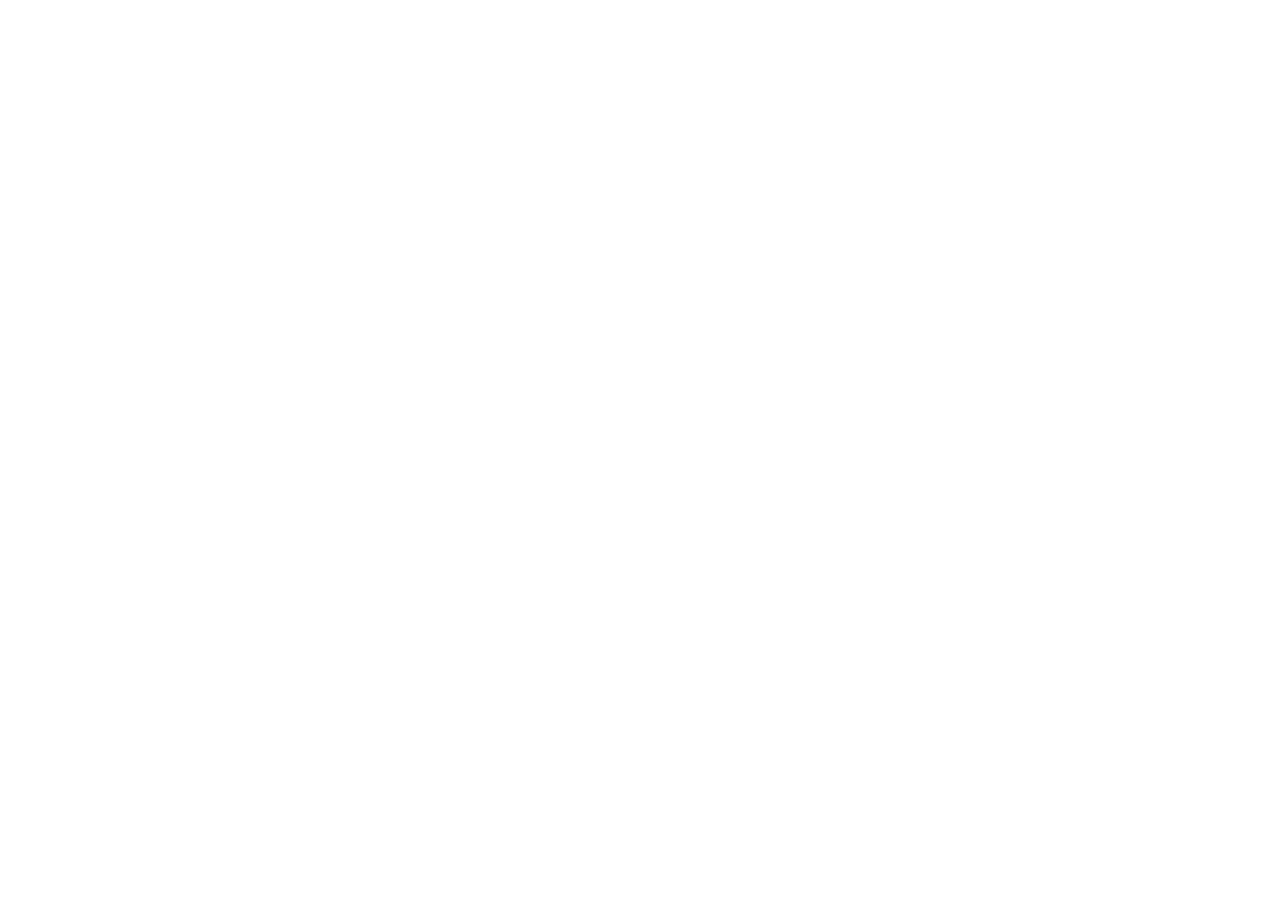
==== pages/blog.html @ 3d124717 "add header bg and pages boilerplate" ====
<!DOCTYPE html>
<html lang="en">
<head>
    <meta charset="UTF-8">
    <meta http-equiv="X-UA-Compatible" content="IE=edge">
    <meta name="viewport" content="width=device-width, initial-scale=1.0">
    <title>Document</title>
</head>
<body>
    
</body>
</html>
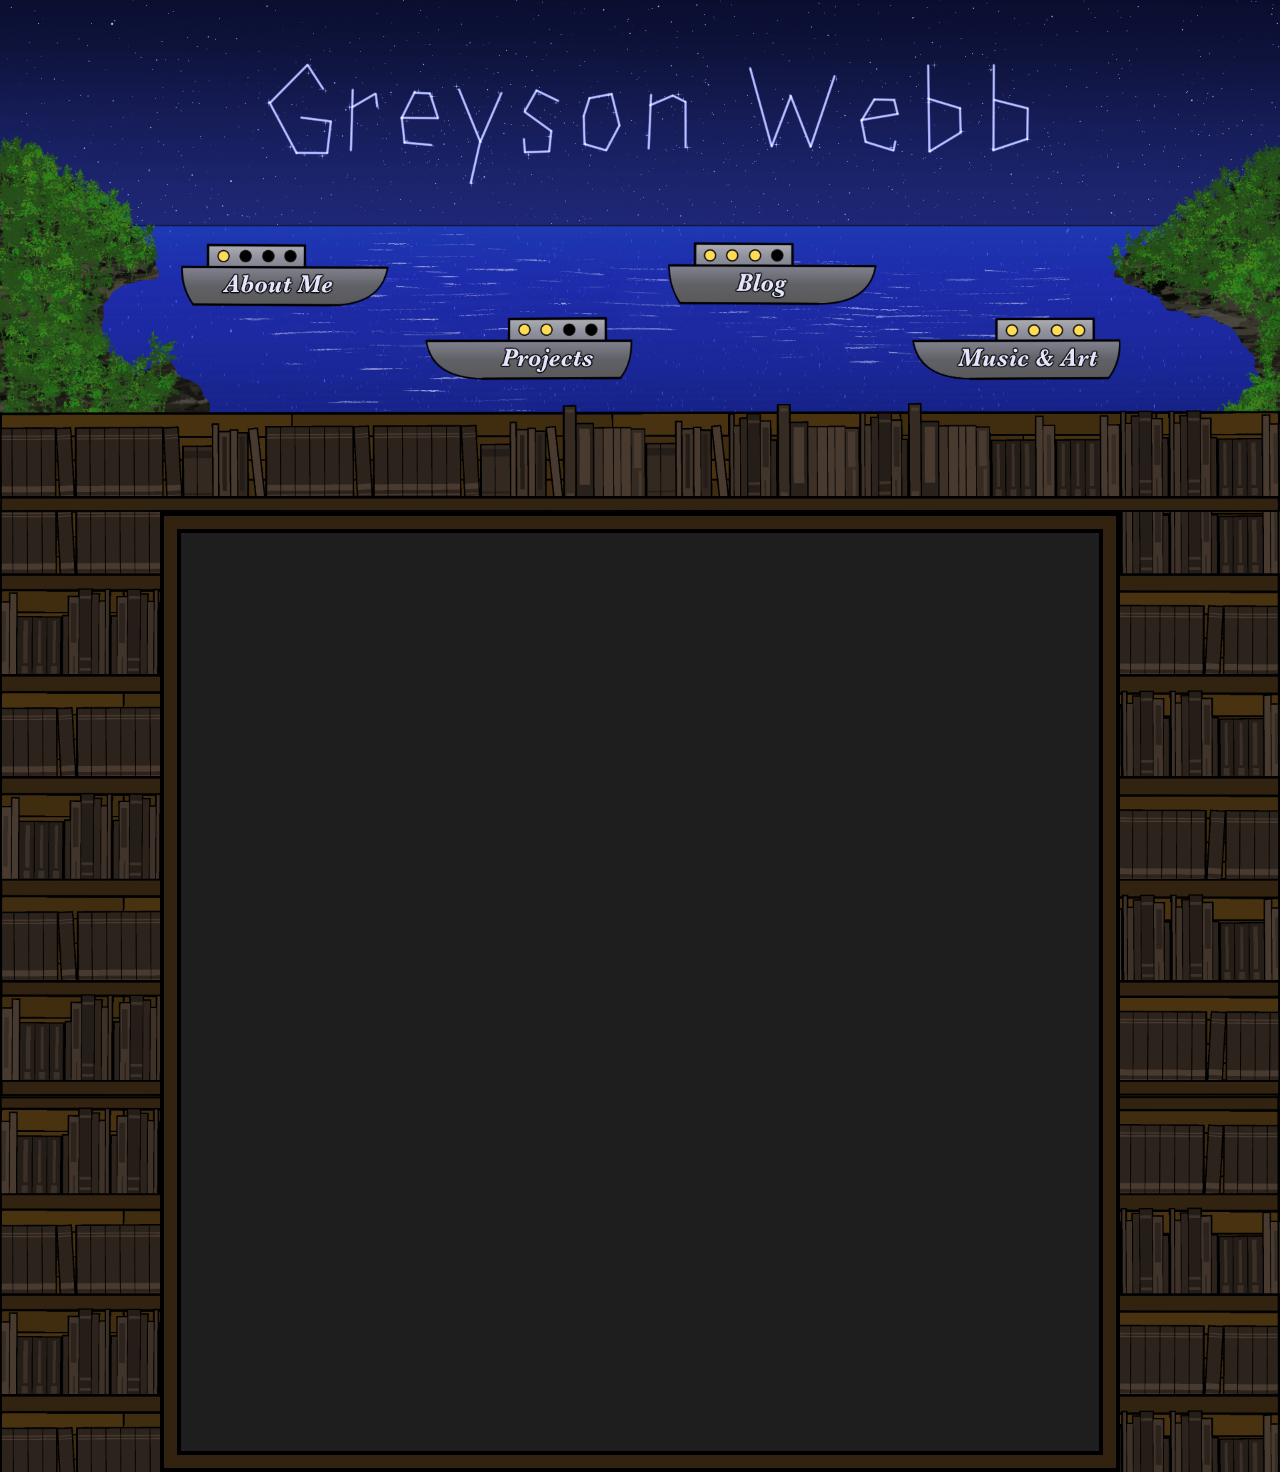
==== commit 44243123: "link pages and create content border" ====
--- a/pages/blog.html
+++ b/pages/blog.html
@@ -4,9 +4,30 @@
     <meta charset="UTF-8">
     <meta http-equiv="X-UA-Compatible" content="IE=edge">
     <meta name="viewport" content="width=device-width, initial-scale=1.0">
-    <title>Document</title>
+    <title>Greyson's Projects</title>
+    <link rel="stylesheet" href="../styles.css">
 </head>
 <body>
+    <header>
+      <ul class="navbar">
+        <li class="about-me-button"><a href="../index.html"><img src="../img/nav-buttons/about-me-boat-button.png" alt="About Me button that looks like a boat"></a></li>
+        <li class="projects-button"><a href="projects.html"><img src="../img/nav-buttons/projects-boat-button.png" alt="Projects button that looks like a boat"></a></li>
+        <li class="blog-button"><a href="blog.html"><img src="../img/nav-buttons/blog-boat-button.png" alt="Blog button that looks like a boat"></a></li>
+        <li class="music-and-art-button"><a href="music-and-art.html"><img src="../img/nav-buttons/Music-and-Art-boat-button.png" alt="Music and Art button that looks like a boat"></a></li>
+      </ul>
+      
+    </header>
+
+    <div class="content-border">
+      <div class="content">
+
+
+      </div>
     
+    </div>
+
+    <footer>
+
+    </footer>
 </body>
 </html>--- a/styles.css
+++ b/styles.css
@@ -0,0 +1,83 @@
+* {
+  box-sizing: border-box;
+  margin: 0;
+  padding: 0;
+}
+
+body {
+  display: flex;
+  flex-direction: column;
+  align-items: center;
+  background-image: url("img/GW-body-Background.jpg");
+  background-size: contain;
+  background-position: center;
+  background-color: rgb(13,20,35);
+  font-family: Helvetica;
+}
+  
+header {
+  display: flex;
+  justify-content: center;
+  align-items: center;
+  background-image: url("img/GW-Header-BG.jpg"); 
+  background-size: cover; 
+  background-position: bottom;
+  max-width: 1920px;
+  height: 100%;
+  width: 100%;
+  height: 40vw;
+  margin: 0 auto;
+}
+
+.navbar {
+  display: flex;
+  height: 12.6vw;
+  width: 73vw;
+  align-items: center;
+  list-style: none;
+  padding: 0px;
+  margin-top: 9vw;
+  column-gap: 1.5vw;
+
+}
+
+/*
+.about-me-button,
+.projects-button,
+.blog-button,
+.music-and-art-button {
+
+}
+*/
+
+.about-me-button,
+.blog-button {
+  align-self: flex-start;
+}
+
+.projects-button,
+.music-and-art-button {
+  align-self: flex-end;
+}
+
+
+.navbar li a img {
+  width: 17.55vw;
+}
+
+
+.content-border {
+  height: 75vw;
+  background-color: rgb(49,35,15);
+  width: 75vw;
+  border: 4px solid black;
+  padding: 1vw;
+}
+
+.content {
+  /*background-color: rgb(64,45,16);*/
+  background-color: rgb(30, 30, 30);
+  border: 4px solid black;
+  height: 100%;
+  width: 100%;
+}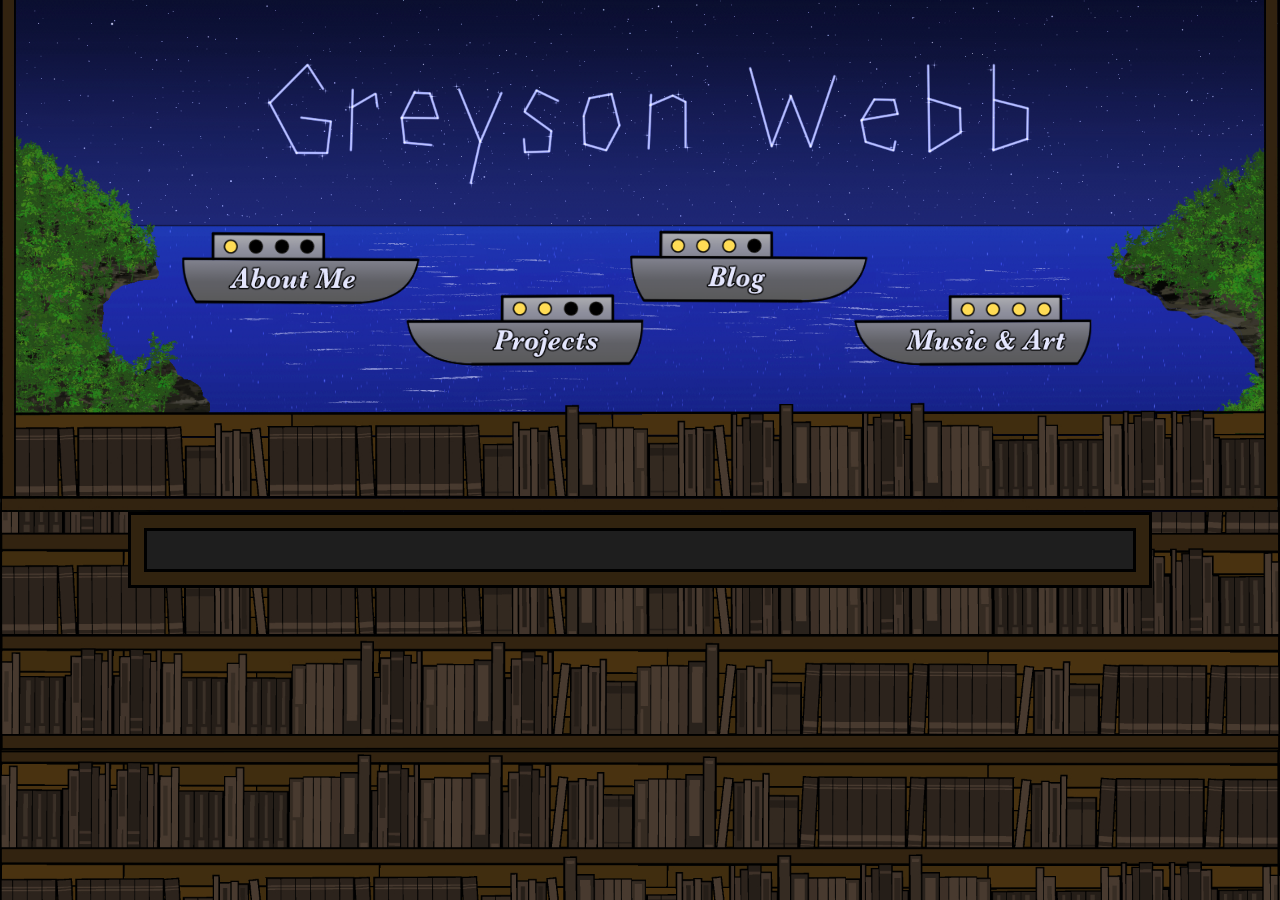
==== commit ae9d8242: "correct blog page title" ====
--- a/pages/blog.html
+++ b/pages/blog.html
@@ -4,7 +4,7 @@
     <meta charset="UTF-8">
     <meta http-equiv="X-UA-Compatible" content="IE=edge">
     <meta name="viewport" content="width=device-width, initial-scale=1.0">
-    <title>Greyson's Projects</title>
+    <title>Greyson's Blog</title>
     <link rel="stylesheet" href="../styles.css">
 </head>
 <body>
--- a/styles.css
+++ b/styles.css
@@ -3,6 +3,8 @@
   margin: 0;
   padding: 0;
 }
+
+/* All Pages */
 
 body {
   display: flex;
@@ -12,7 +14,7 @@
   background-size: contain;
   background-position: center;
   background-color: rgb(13,20,35);
-  font-family: Helvetica;
+  font-family: Garamond, serif;
 }
   
 header {
@@ -22,7 +24,6 @@
   background-image: url("img/GW-Header-BG.jpg"); 
   background-size: cover; 
   background-position: bottom;
-  max-width: 1920px;
   height: 100%;
   width: 100%;
   height: 40vw;
@@ -36,9 +37,7 @@
   align-items: center;
   list-style: none;
   padding: 0px;
-  margin-top: 9vw;
-  column-gap: 1.5vw;
-
+  margin-top: 7vw;
 }
 
 /*
@@ -46,9 +45,16 @@
 .projects-button,
 .blog-button,
 .music-and-art-button {
-
+  border: 4px solid red;
 }
 */
+
+.projects-button,
+.blog-button,
+.music-and-art-button {
+  margin-left: -2.5vw;
+}
+
 
 .about-me-button,
 .blog-button {
@@ -60,24 +66,251 @@
   align-self: flex-end;
 }
 
+@keyframes rocking {
+  0% {transform: rotate(0deg);}
+  25% {transform: rotate(-2deg);}
+  50% {transform: rotate(2deg);}
+  100% {transform: rotate(0deg);}
+}
+
+.navbar li a img:hover {
+  animation: rocking 1s;
+}
 
 .navbar li a img {
-  width: 17.55vw;
-}
+  width: 20vw;
+}
+
 
 
 .content-border {
-  height: 75vw;
   background-color: rgb(49,35,15);
-  width: 75vw;
-  border: 4px solid black;
+  width: 80vw;
+  border: 0.25vw solid black;
   padding: 1vw;
+  margin-bottom: 15vw;
 }
 
 .content {
-  /*background-color: rgb(64,45,16);*/
+  display: flex;
+  flex-direction: column;
+  row-gap: 1.5vw;
   background-color: rgb(30, 30, 30);
-  border: 4px solid black;
+  border: 0.25vw solid black;
   height: 100%;
   width: 100%;
+  padding: 1.5vw;
+}
+
+/* End of All Pages */
+
+/* About Me Page */
+
+.intro {
+  display: flex;
+  flex-direction: column;
+  justify-content: space-between;
+  background-color: rgba(69, 69, 69,0.7);
+  border: 1vw solid rgba(194,199,255,0.5);
+  border-radius: 1vw;
+  padding: 1vw 1.5vw;
+}
+
+.intro h2 {
+  font-size: 2.7vw;
+  color: rgb(224, 224, 224);
+  background-color: rgba(30, 30, 30, 0.7);
+  padding: 1vw 1.5vw;
+  margin-bottom: 2vw;
+  margin: -1vw -1.5vw 0vw -1.5vw;
+}
+
+.intro-content {
+  display: flex;
+  column-gap: 2vw;
+  margin-bottom: 2vw;
+  margin-top: 2vw;
+}
+
+.intro-content p {
+  color: rgb(224, 224, 224);
+  font-size: 1.5vw;
+  line-height: 2.5vw;
+}
+
+.intro-content img {
+  width: 20vw;
+  box-shadow: 0.5vw 0.5vw 0.7vw black;
+}
+
+.interests {
+  display: flex;
+  flex-direction: column;
+  background-color: rgba(69, 69, 69,0.7);
+  border: 1vw solid rgba(194,199,255,0.5);
+  border-radius: 1vw;
+  padding: 1vw 1.5vw;
+}
+
+.interests h2 {
+  font-size: 2.7vw;
+  color: rgb(224, 224, 224);
+  background-color: rgba(30, 30, 30, 0.7);
+  padding: 1vw 1.5vw;
+  margin-bottom: 2vw;
+  margin: -1vw -1.5vw 0vw -1.5vw;
+}
+
+.interests-content {
+  display: flex;
+  column-gap: 2vw;
+  margin-bottom: 2vw;
+  margin-top: 2vw;
+}
+
+.interests-content-text {
+  display: flex;
+  flex-direction: column;
+}
+
+.interests-content-text p {
+  color: rgb(224, 224, 224);
+  margin: 1vw 0vw;
+  font-size: 1.5vw;
+  line-height: 2.5vw;
+}
+
+.interests-content a {
+  color:rgb(224, 224, 224);
+}
+
+.interests-content-text ul {
+  color: rgb(224, 224, 224);
+  font-size: 1.5vw;
+  margin-left: 1vw;
+  line-height: 2.5vw;
+}
+
+.interests-content-text ul li {
+  font-size: 1.5vw;
+  margin-left: 2vw;
+}
+
+.interests-content-text ul li span {
+  color: rgb(224, 224, 224);
+  font-size: 1.5vw;
+}
+
+.interests-content-imgs {
+  display: flex;
+  flex-direction: column;
+  row-gap: 2vw;
+}
+
+.interests-content-imgs p {
+  color: rgb(224, 224, 224);
+  font-size: 1.5vw;
+  line-height: 2.5vw;
+}
+
+.interests-content-imgs img {
+  width: 20vw;
+  box-shadow: 0.5vw 0.5vw 0.7vw black;
+}
+
+/* End of About Me Page */
+
+/* Projects Page */
+
+/* Blog Page */
+
+/* Music and Art Page */
+
+.music {
+  display: flex;
+  flex-direction: column;
+  background-color: rgba(69, 69, 69,0.7);
+  border: 1vw solid rgba(194,199,255,0.5);
+  border-radius: 1vw;
+  padding: 1vw 1.5vw;
+}
+
+.music h2 {
+  font-size: 2.7vw;
+  color: rgb(224, 224, 224);
+  background-color: rgba(30, 30, 30, 0.7);
+  padding: 1vw 1.5vw;
+  margin-bottom: 2vw;
+  margin: -1vw -1.5vw 0vw -1.5vw;
+}
+
+.music-content {
+  display: flex;
+  flex-direction: column;
+  column-gap: 2vw;
+  margin-bottom: 2vw;
+  margin-top: 2vw;
+}
+
+.music-content p {
+  color: rgb(224, 224, 224);
+  margin: 1vw 0vw;
+  font-size: 2vw;
+  line-height: 2.5vw;
+}
+
+.art {
+  display: flex;
+  flex-direction: column;
+  background-color: rgba(69, 69, 69,0.7);
+  border: 1vw solid rgba(194,199,255,0.5);
+  border-radius: 1vw;
+  padding: 1vw 1.5vw;
+}
+
+.art h2 {
+  font-size: 2.7vw;
+  color: rgb(224, 224, 224);
+  background-color: rgba(30, 30, 30, 0.7);
+  padding: 1vw 1.5vw;
+  margin-bottom: 2vw;
+  margin: -1vw -1.5vw 0vw -1.5vw;
+}
+
+.art-content {
+  display: flex;
+  flex-direction: column;
+  column-gap: 2vw;
+  margin-bottom: 2vw;
+  margin-top: 2vw;
+}
+
+.photo-row p {
+  color: rgb(224, 224, 224);
+  margin: 0.8vw 0vw 2vw 0vw;
+  font-size: 1.5vw;
+  line-height: 2vw;
+}
+
+.photo-row {
+  display: flex;
+  justify-content: space-between;
+}
+
+.left-photo {
+  width: 30vw;
+}
+
+.right-photo {
+  width: 30vw;
+}
+
+.left-photo img {
+  width: 100%;
+  box-shadow: 0.5vw 0.5vw 0.7vw black;
+}
+
+.right-photo img {
+  width: 100%;
+  box-shadow: 0.5vw 0.5vw 0.7vw black;
 }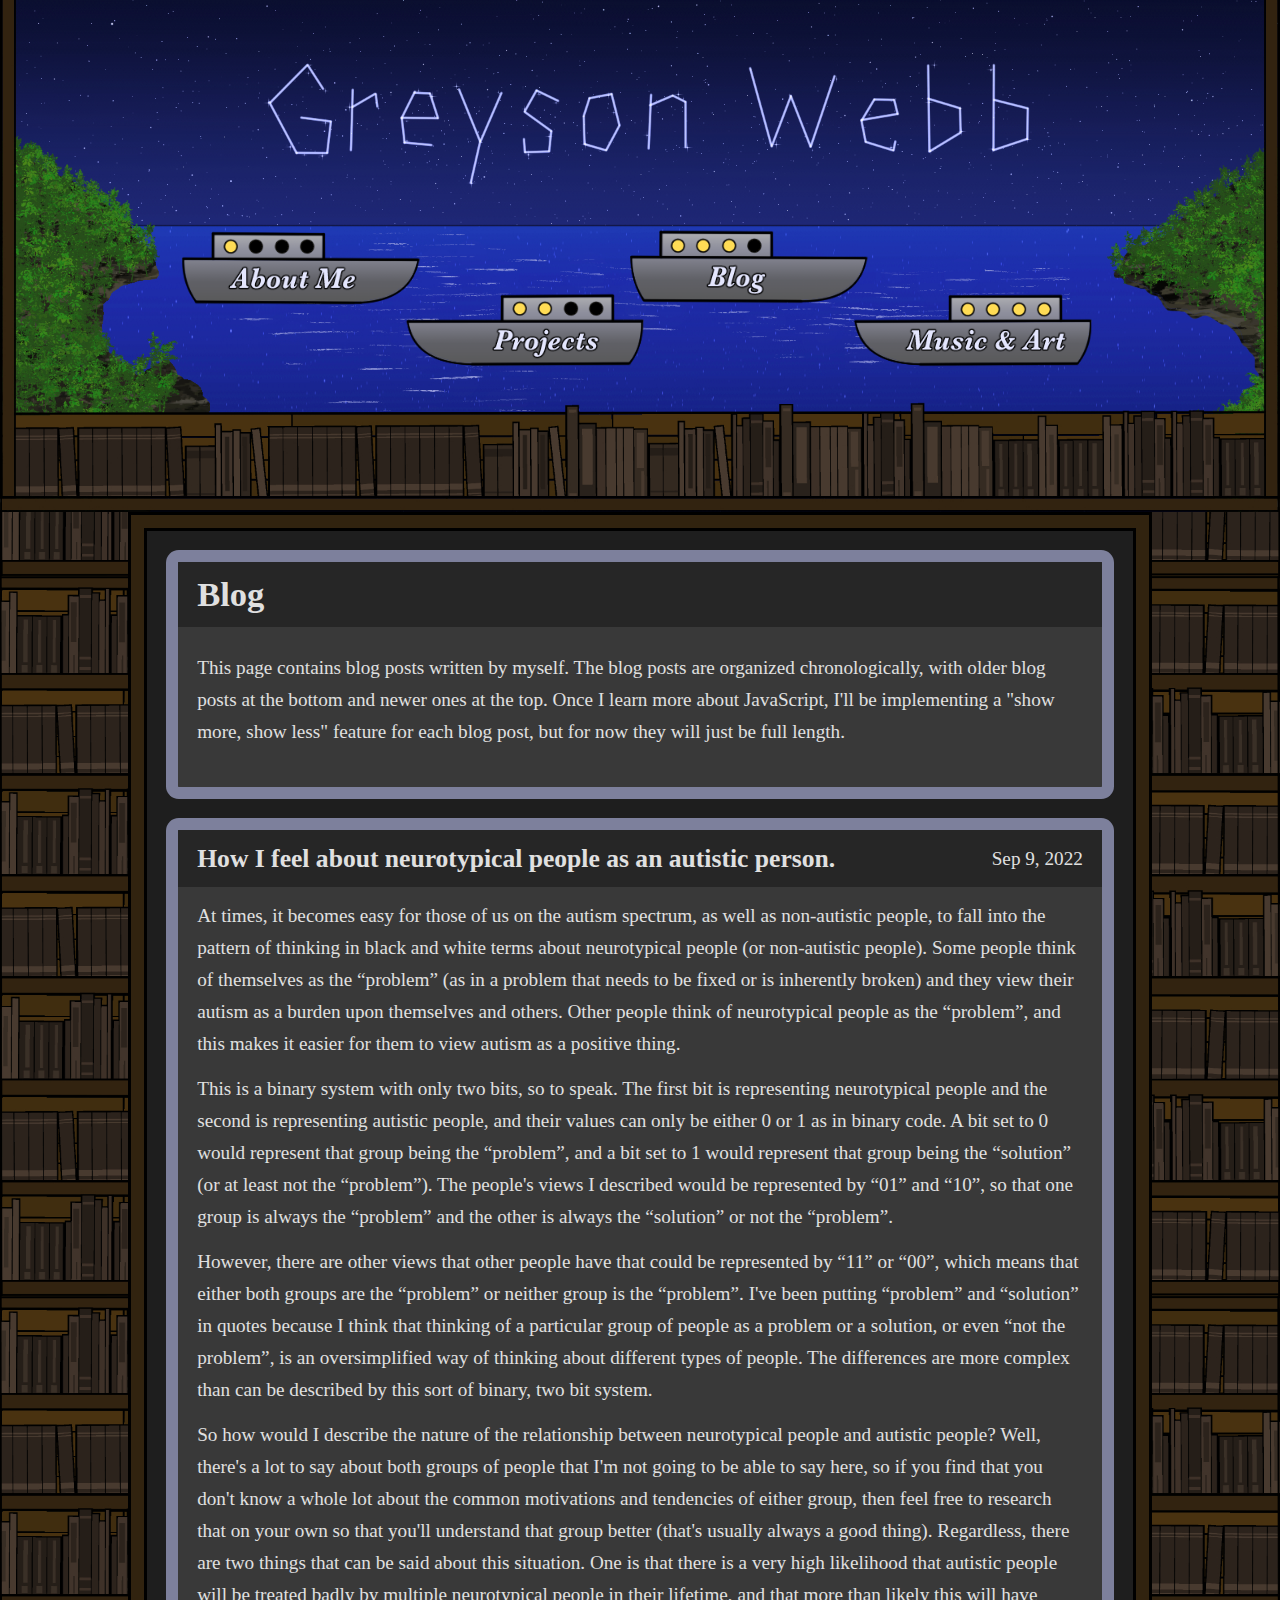
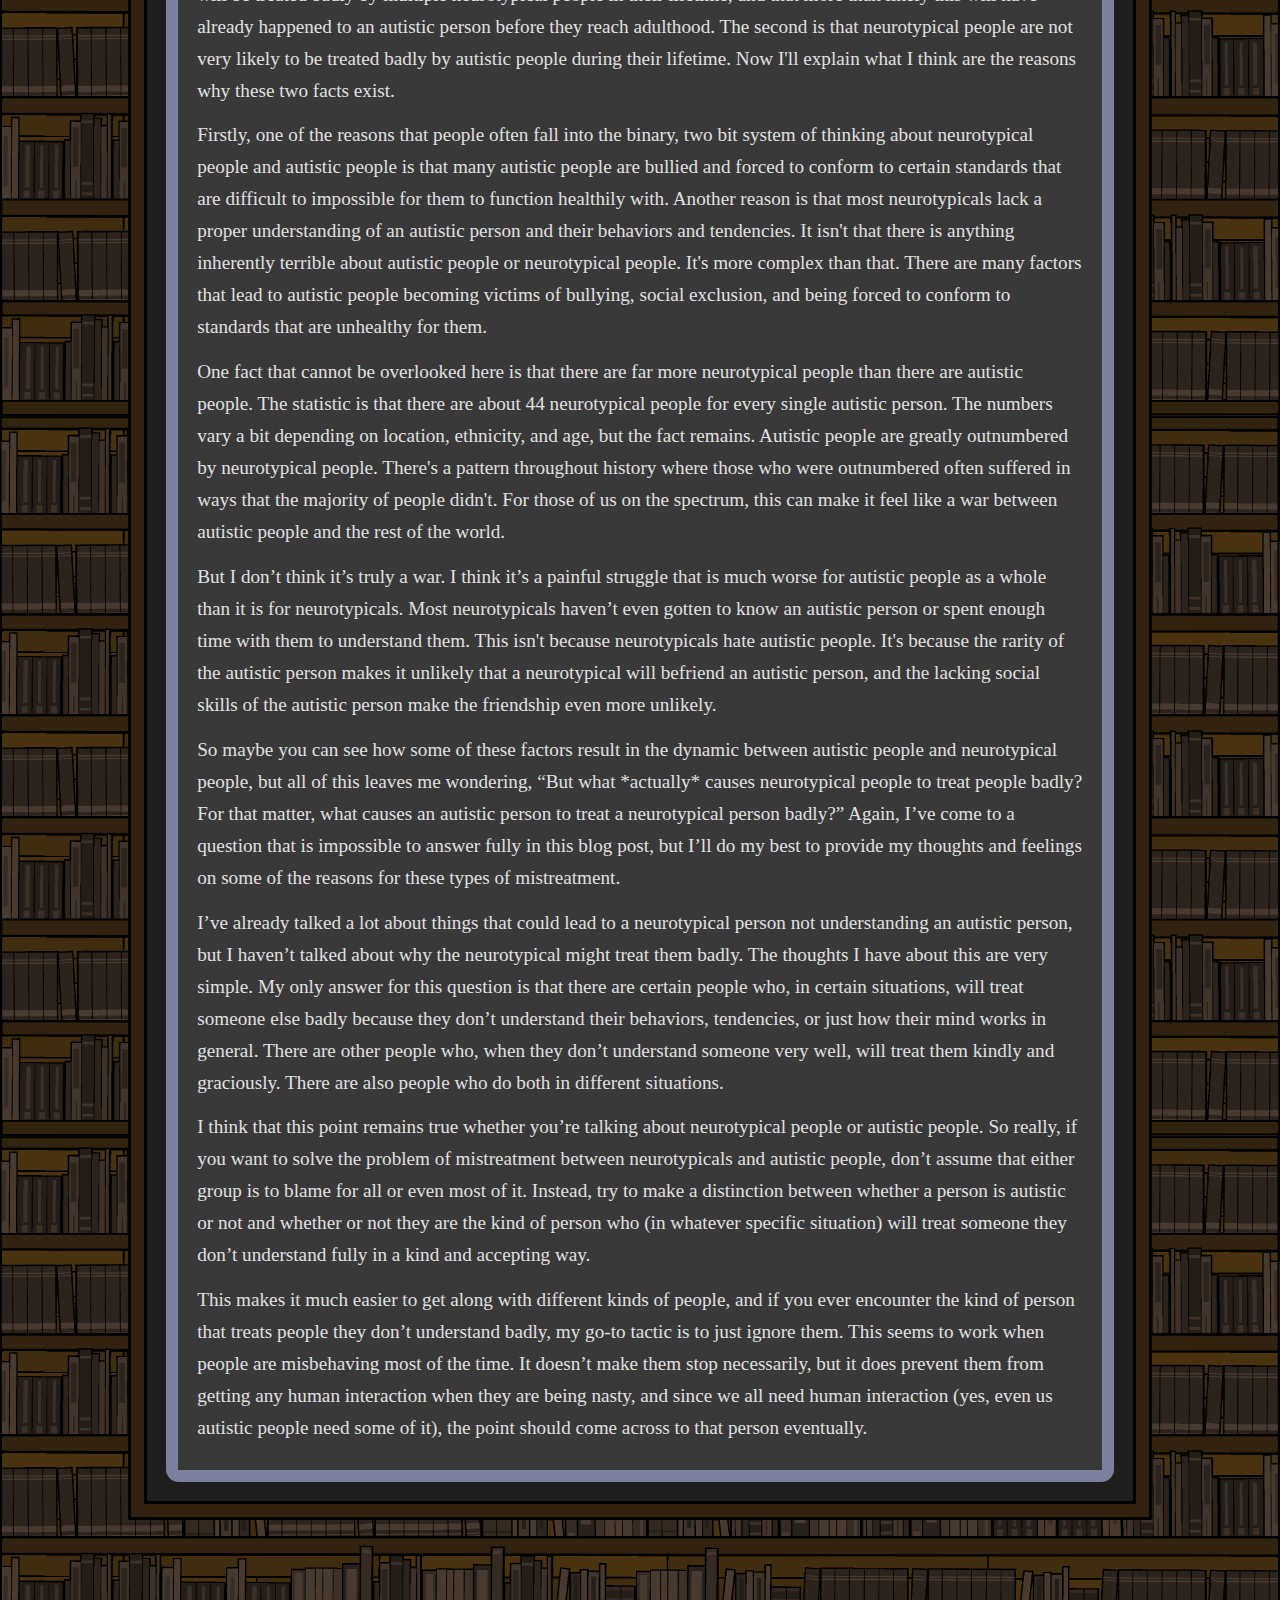
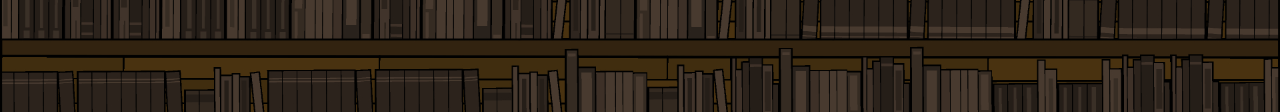
==== commit c8ae5725: "create and style blog content" ====
--- a/pages/blog.html
+++ b/pages/blog.html
@@ -20,7 +20,36 @@
 
     <div class="content-border">
       <div class="content">
+        <div class="intro">
+          
+          <h2>Blog</h2>
+          <div class="intro-content">
+            <p>This page contains blog posts written by myself. The blog posts are organized chronologically, with older blog posts at the bottom and newer ones at the top. Once I learn more about JavaScript, I'll be implementing a "show more, show less" feature for each blog post, but for now they will just be full length.</p>
+            
+          </div>
 
+        </div>
+
+        <div class="blog-post">
+          <div class="blog-post-header">
+            <h2>How I feel about neurotypical people as an autistic person.</h2>
+            <p>Sep 9, 2022</p>
+          </div>
+          <div class="blog-post-content">
+            <p>At times, it becomes easy for those of us on the autism spectrum, as well as non-autistic people, to fall into the pattern of thinking in black and white terms about neurotypical people (or non-autistic people). Some people think of themselves as the “problem” (as in a problem that needs to be fixed or is inherently broken) and they view their autism as a burden upon themselves and others. Other people think of neurotypical people as the “problem”, and this makes it easier for them to view autism as a positive thing.</p>
+            <p>This is a binary system with only two bits, so to speak. The first bit is representing neurotypical people and the second is representing autistic people, and their values can only be either 0 or 1 as in binary code. A bit set to 0 would represent that group being the “problem”, and a bit set to 1 would represent that group being the “solution” (or at least not the “problem”). The people's views I described would be represented by “01” and “10”, so that one group is always the “problem” and the other is always the “solution” or not the “problem”.</p>
+            <p>However, there are other views that other people have that could be represented by “11” or “00”, which means that either both groups are the “problem” or neither group is the “problem”. I've been putting “problem” and “solution” in quotes because I think that thinking of a particular group of people as a problem or a solution, or even “not the problem”, is an oversimplified way of thinking about different types of people. The differences are more complex than can be described by this sort of binary, two bit system.</p>
+            <p>So how would I describe the nature of the relationship between neurotypical people and autistic people? Well, there's a lot to say about both groups of people that I'm not going to be able to say here, so if you find that you don't know a whole lot about the common motivations and tendencies of either group, then feel free to research that on your own so that you'll understand that group better (that's usually always a good thing). Regardless, there are two things that can be said about this situation. One is that there is a very high likelihood that autistic people will be treated badly by multiple neurotypical people in their lifetime, and that more than likely this will have already happened to an autistic person before they reach adulthood. The second is that neurotypical people are not very likely to be treated badly by autistic people during their lifetime. Now I'll explain what I think are the reasons why these two facts exist.</p>
+            <p>Firstly, one of the reasons that people often fall into the binary, two bit system of thinking about neurotypical people and autistic people is that many autistic people are bullied and forced to conform to certain standards that are difficult to impossible for them to function healthily with. Another reason is that most neurotypicals lack a proper understanding of an autistic person and their behaviors and tendencies. It isn't that there is anything inherently terrible about autistic people or neurotypical people. It's more complex than that. There are many factors that lead to autistic people becoming victims of bullying, social exclusion, and being forced to conform to standards that are unhealthy for them.</p>
+            <p>One fact that cannot be overlooked here is that there are far more neurotypical people than there are autistic people. The statistic is that there are about 44 neurotypical people for every single autistic person. The numbers vary a bit depending on location, ethnicity, and age, but the fact remains. Autistic people are greatly outnumbered by neurotypical people. There's a pattern throughout history where those who were outnumbered often suffered in ways that the majority of people didn't. For those of us on the spectrum, this can make it feel like a war between autistic people and the rest of the world.</p>
+            <p>But I don’t think it’s truly a war. I think it’s a painful struggle that is much worse for autistic people as a whole than it is for neurotypicals. Most neurotypicals haven’t even gotten to know an autistic person or spent enough time with them to understand them. This isn't because neurotypicals hate autistic people. It's because the rarity of the autistic person makes it unlikely that a neurotypical will befriend an autistic person, and the lacking social skills of the autistic person make the friendship even more unlikely.</p>
+            <p>So maybe you can see how some of these factors result in the dynamic between autistic people and neurotypical people, but all of this leaves me wondering, “But what *actually* causes neurotypical people to treat people badly? For that matter, what causes an autistic person to treat a neurotypical person badly?” Again, I’ve come to a question that is impossible to answer fully in this blog post, but I’ll do my best to provide my thoughts and feelings on some of the reasons for these types of mistreatment.</p>
+            <p>I’ve already talked a lot about things that could lead to a neurotypical person not understanding an autistic person, but I haven’t talked about why the neurotypical might treat them badly. The thoughts I have about this are very simple. My only answer for this question is that there are certain people who, in certain situations, will treat someone else badly because they don’t understand their behaviors, tendencies, or just how their mind works in general. There are other people who, when they don’t understand someone very well, will treat them kindly and graciously. There are also people who do both in different situations.</p>
+            <p>I think that this point remains true whether you’re talking about neurotypical people or autistic people. So really, if you want to solve the problem of mistreatment between neurotypicals and autistic people, don’t assume that either group is to blame for all or even most of it. Instead, try to make a distinction between whether a person is autistic or not and whether or not they are the kind of person who (in whatever specific situation) will treat someone they don’t understand fully in a kind and accepting way.</p>
+            <p>This makes it much easier to get along with different kinds of people, and if you ever encounter the kind of person that treats people they don’t understand badly, my go-to tactic is to just ignore them. This seems to work when people are misbehaving most of the time. It doesn’t make them stop necessarily, but it does prevent them from getting any human interaction when they are being nasty, and since we all need human interaction (yes, even us autistic people need some of it), the point should come across to that person eventually.</p>
+          </div>
+
+        </div>
 
       </div>
     
--- a/styles.css
+++ b/styles.css
@@ -102,9 +102,7 @@
   padding: 1.5vw;
 }
 
-/* End of All Pages */
-
-/* About Me Page */
+
 
 .intro {
   display: flex;
@@ -138,6 +136,10 @@
   line-height: 2.5vw;
 }
 
+/* End of All Pages */
+
+/* About Me Page */
+
 .intro-content img {
   width: 20vw;
   box-shadow: 0.5vw 0.5vw 0.7vw black;
@@ -222,7 +224,50 @@
 
 /* Projects Page */
 
+
+.github-link img {
+  width: 15vw;
+  box-shadow: none;
+}
+
 /* Blog Page */
+
+.blog-post {
+    display: flex;
+    flex-direction: column;
+    background-color: rgba(69, 69, 69,0.7);
+    border: 1vw solid rgba(194,199,255,0.5);
+    border-radius: 1vw;
+    padding: 1vw 1.5vw;
+}
+
+.blog-post-header {
+  display: flex;
+  justify-content: space-between;
+  align-items: center;
+  color: rgb(224, 224, 224);
+  background-color: rgba(30, 30, 30, 0.7);
+  padding: 1vw 1.5vw;
+  margin-bottom: 2vw;
+  margin: -1vw -1.5vw 0vw -1.5vw;
+}
+
+.blog-post-header h2 {
+  font-size: 2vw;
+  
+}
+
+.blog-post-header p {
+  font-size: 1.5vw;
+  line-height: 2.5vw;
+}
+
+.blog-post-content p {
+  color: rgb(224, 224, 224);
+  margin: 1vw 0vw;
+  font-size: 1.5vw;
+  line-height: 2.5vw;
+}
 
 /* Music and Art Page */
 
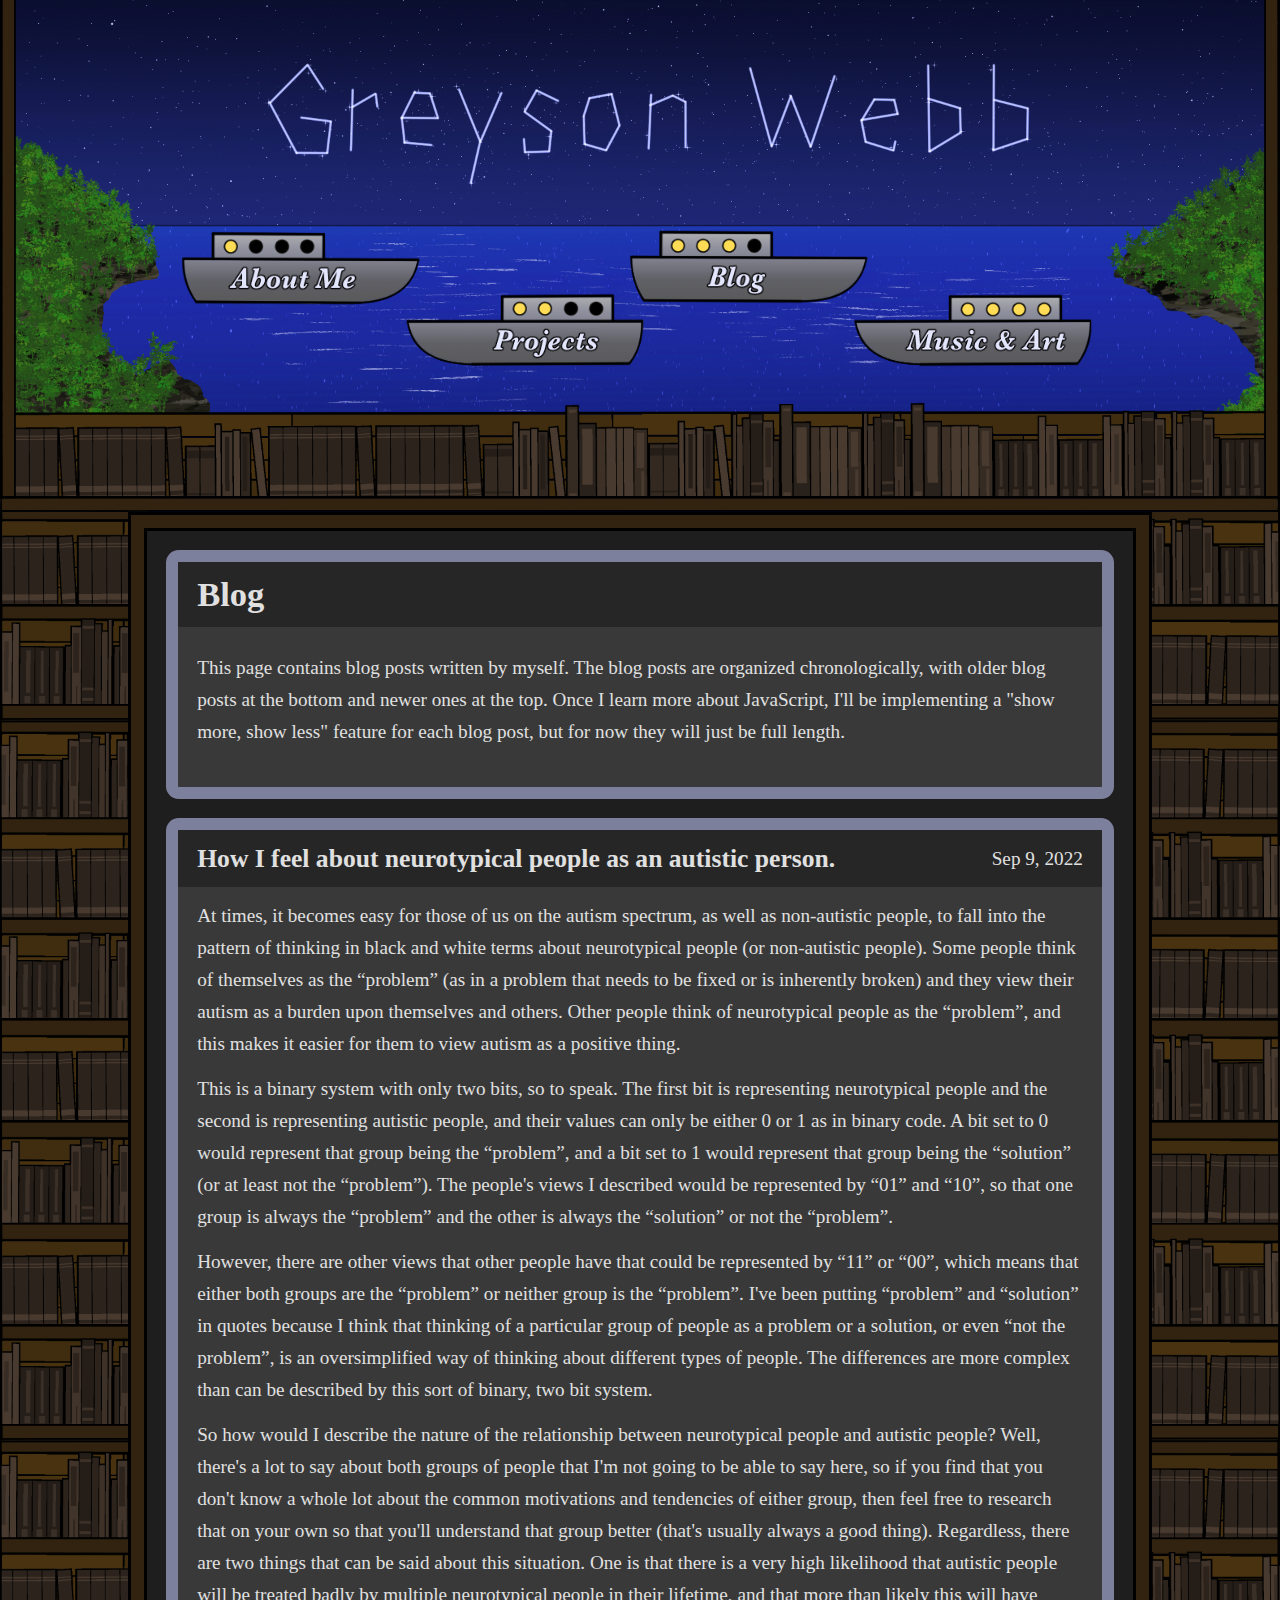
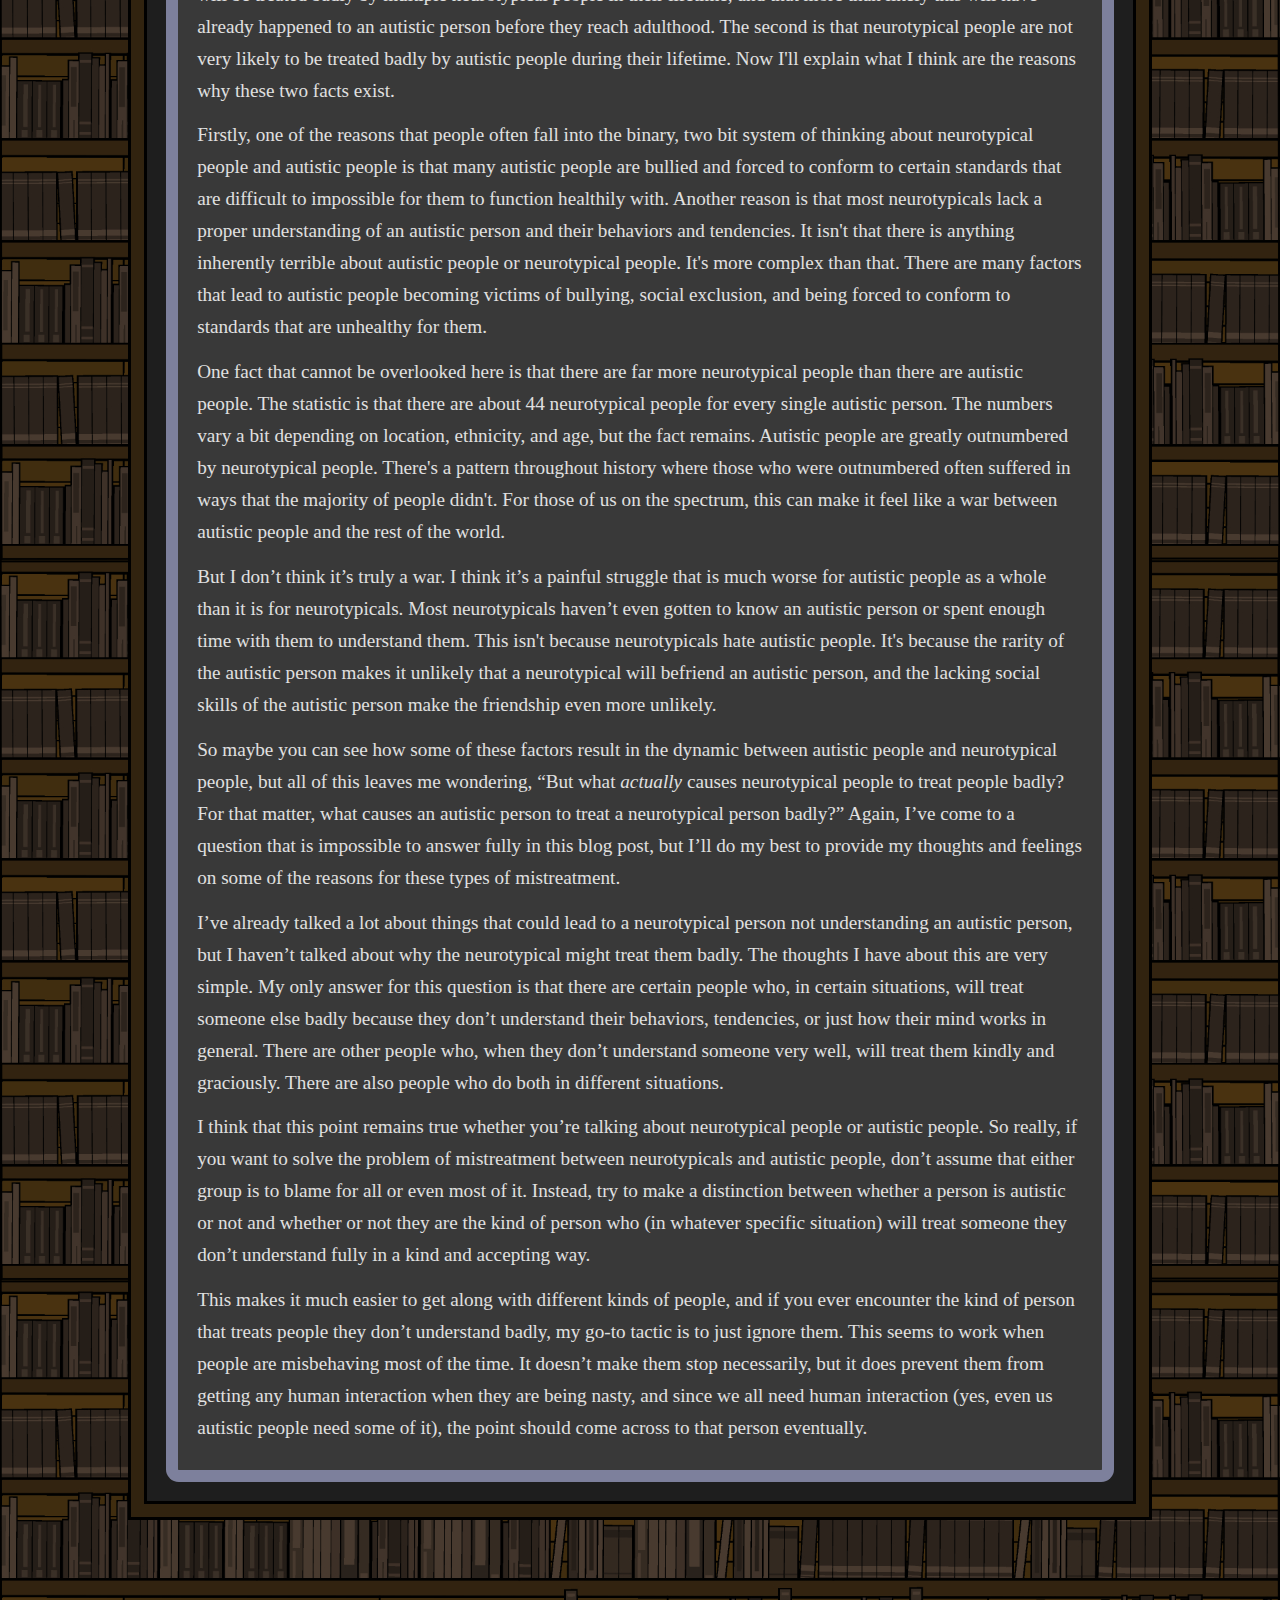
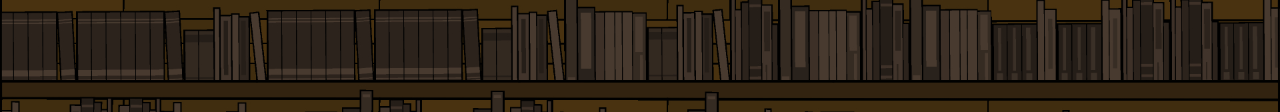
==== commit 7ddf334d: "fix emphasis in blog post" ====
--- a/pages/blog.html
+++ b/pages/blog.html
@@ -43,7 +43,7 @@
             <p>Firstly, one of the reasons that people often fall into the binary, two bit system of thinking about neurotypical people and autistic people is that many autistic people are bullied and forced to conform to certain standards that are difficult to impossible for them to function healthily with. Another reason is that most neurotypicals lack a proper understanding of an autistic person and their behaviors and tendencies. It isn't that there is anything inherently terrible about autistic people or neurotypical people. It's more complex than that. There are many factors that lead to autistic people becoming victims of bullying, social exclusion, and being forced to conform to standards that are unhealthy for them.</p>
             <p>One fact that cannot be overlooked here is that there are far more neurotypical people than there are autistic people. The statistic is that there are about 44 neurotypical people for every single autistic person. The numbers vary a bit depending on location, ethnicity, and age, but the fact remains. Autistic people are greatly outnumbered by neurotypical people. There's a pattern throughout history where those who were outnumbered often suffered in ways that the majority of people didn't. For those of us on the spectrum, this can make it feel like a war between autistic people and the rest of the world.</p>
             <p>But I don’t think it’s truly a war. I think it’s a painful struggle that is much worse for autistic people as a whole than it is for neurotypicals. Most neurotypicals haven’t even gotten to know an autistic person or spent enough time with them to understand them. This isn't because neurotypicals hate autistic people. It's because the rarity of the autistic person makes it unlikely that a neurotypical will befriend an autistic person, and the lacking social skills of the autistic person make the friendship even more unlikely.</p>
-            <p>So maybe you can see how some of these factors result in the dynamic between autistic people and neurotypical people, but all of this leaves me wondering, “But what *actually* causes neurotypical people to treat people badly? For that matter, what causes an autistic person to treat a neurotypical person badly?” Again, I’ve come to a question that is impossible to answer fully in this blog post, but I’ll do my best to provide my thoughts and feelings on some of the reasons for these types of mistreatment.</p>
+            <p>So maybe you can see how some of these factors result in the dynamic between autistic people and neurotypical people, but all of this leaves me wondering, “But what <em>actually</em> causes neurotypical people to treat people badly? For that matter, what causes an autistic person to treat a neurotypical person badly?” Again, I’ve come to a question that is impossible to answer fully in this blog post, but I’ll do my best to provide my thoughts and feelings on some of the reasons for these types of mistreatment.</p>
             <p>I’ve already talked a lot about things that could lead to a neurotypical person not understanding an autistic person, but I haven’t talked about why the neurotypical might treat them badly. The thoughts I have about this are very simple. My only answer for this question is that there are certain people who, in certain situations, will treat someone else badly because they don’t understand their behaviors, tendencies, or just how their mind works in general. There are other people who, when they don’t understand someone very well, will treat them kindly and graciously. There are also people who do both in different situations.</p>
             <p>I think that this point remains true whether you’re talking about neurotypical people or autistic people. So really, if you want to solve the problem of mistreatment between neurotypicals and autistic people, don’t assume that either group is to blame for all or even most of it. Instead, try to make a distinction between whether a person is autistic or not and whether or not they are the kind of person who (in whatever specific situation) will treat someone they don’t understand fully in a kind and accepting way.</p>
             <p>This makes it much easier to get along with different kinds of people, and if you ever encounter the kind of person that treats people they don’t understand badly, my go-to tactic is to just ignore them. This seems to work when people are misbehaving most of the time. It doesn’t make them stop necessarily, but it does prevent them from getting any human interaction when they are being nasty, and since we all need human interaction (yes, even us autistic people need some of it), the point should come across to that person eventually.</p>
--- a/styles.css
+++ b/styles.css
@@ -12,7 +12,7 @@
   align-items: center;
   background-image: url("img/GW-body-Background.jpg");
   background-size: contain;
-  background-position: center;
+  background-position: top;
   background-color: rgb(13,20,35);
   font-family: Garamond, serif;
 }
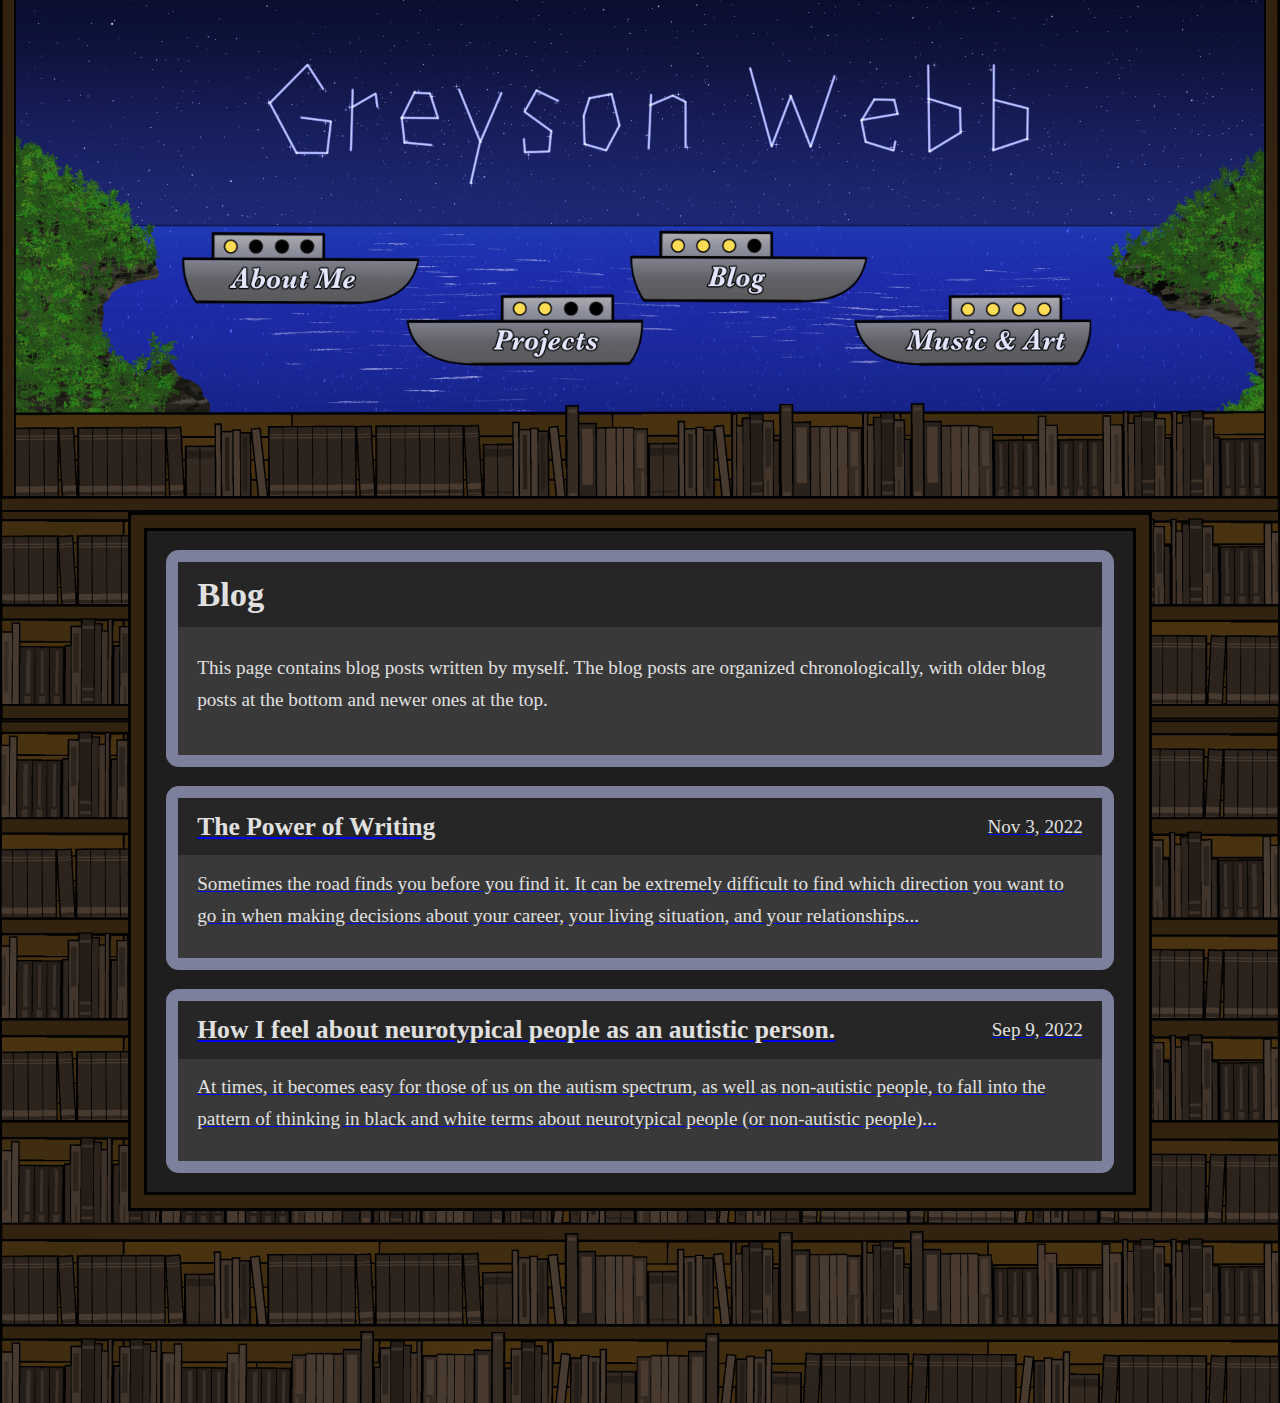
==== commit 09fba743: "add blogpost and create blogpost pages" ====
--- a/pages/blog.html
+++ b/pages/blog.html
@@ -24,32 +24,36 @@
           
           <h2>Blog</h2>
           <div class="intro-content">
-            <p>This page contains blog posts written by myself. The blog posts are organized chronologically, with older blog posts at the bottom and newer ones at the top. Once I learn more about JavaScript, I'll be implementing a "show more, show less" feature for each blog post, but for now they will just be full length.</p>
+            <p>This page contains blog posts written by myself. The blog posts are organized chronologically, with older blog posts at the bottom and newer ones at the top.</p>
             
           </div>
 
         </div>
+        <a href="blogposts/blogpost-02.html">
+          <div class="blog-post">
+            <div class="blog-post-header">
+              <h2>The Power of Writing</h2>
+              <p>Nov 3, 2022</p>
+            </div>
+            <div class="blog-post-content">
+              <p>Sometimes the road finds you before you find it. It can be extremely difficult to find which direction you want to go in when making decisions about your career, your living situation, and your relationships...</p>
+            </div>
+  
+          </div>
+        </a>
+        <a href="blogposts/blogpost-01.html">
+          <div class="blog-post">
+            <div class="blog-post-header">
+              <h2>How I feel about neurotypical people as an autistic person.</h2>
+              <p>Sep 9, 2022</p>
+            </div>
+            <div class="blog-post-content">
+              <p>At times, it becomes easy for those of us on the autism spectrum, as well as non-autistic people, to fall into the pattern of thinking in black and white terms about neurotypical people (or non-autistic people)...</p>
+            </div>
 
-        <div class="blog-post">
-          <div class="blog-post-header">
-            <h2>How I feel about neurotypical people as an autistic person.</h2>
-            <p>Sep 9, 2022</p>
           </div>
-          <div class="blog-post-content">
-            <p>At times, it becomes easy for those of us on the autism spectrum, as well as non-autistic people, to fall into the pattern of thinking in black and white terms about neurotypical people (or non-autistic people). Some people think of themselves as the “problem” (as in a problem that needs to be fixed or is inherently broken) and they view their autism as a burden upon themselves and others. Other people think of neurotypical people as the “problem”, and this makes it easier for them to view autism as a positive thing.</p>
-            <p>This is a binary system with only two bits, so to speak. The first bit is representing neurotypical people and the second is representing autistic people, and their values can only be either 0 or 1 as in binary code. A bit set to 0 would represent that group being the “problem”, and a bit set to 1 would represent that group being the “solution” (or at least not the “problem”). The people's views I described would be represented by “01” and “10”, so that one group is always the “problem” and the other is always the “solution” or not the “problem”.</p>
-            <p>However, there are other views that other people have that could be represented by “11” or “00”, which means that either both groups are the “problem” or neither group is the “problem”. I've been putting “problem” and “solution” in quotes because I think that thinking of a particular group of people as a problem or a solution, or even “not the problem”, is an oversimplified way of thinking about different types of people. The differences are more complex than can be described by this sort of binary, two bit system.</p>
-            <p>So how would I describe the nature of the relationship between neurotypical people and autistic people? Well, there's a lot to say about both groups of people that I'm not going to be able to say here, so if you find that you don't know a whole lot about the common motivations and tendencies of either group, then feel free to research that on your own so that you'll understand that group better (that's usually always a good thing). Regardless, there are two things that can be said about this situation. One is that there is a very high likelihood that autistic people will be treated badly by multiple neurotypical people in their lifetime, and that more than likely this will have already happened to an autistic person before they reach adulthood. The second is that neurotypical people are not very likely to be treated badly by autistic people during their lifetime. Now I'll explain what I think are the reasons why these two facts exist.</p>
-            <p>Firstly, one of the reasons that people often fall into the binary, two bit system of thinking about neurotypical people and autistic people is that many autistic people are bullied and forced to conform to certain standards that are difficult to impossible for them to function healthily with. Another reason is that most neurotypicals lack a proper understanding of an autistic person and their behaviors and tendencies. It isn't that there is anything inherently terrible about autistic people or neurotypical people. It's more complex than that. There are many factors that lead to autistic people becoming victims of bullying, social exclusion, and being forced to conform to standards that are unhealthy for them.</p>
-            <p>One fact that cannot be overlooked here is that there are far more neurotypical people than there are autistic people. The statistic is that there are about 44 neurotypical people for every single autistic person. The numbers vary a bit depending on location, ethnicity, and age, but the fact remains. Autistic people are greatly outnumbered by neurotypical people. There's a pattern throughout history where those who were outnumbered often suffered in ways that the majority of people didn't. For those of us on the spectrum, this can make it feel like a war between autistic people and the rest of the world.</p>
-            <p>But I don’t think it’s truly a war. I think it’s a painful struggle that is much worse for autistic people as a whole than it is for neurotypicals. Most neurotypicals haven’t even gotten to know an autistic person or spent enough time with them to understand them. This isn't because neurotypicals hate autistic people. It's because the rarity of the autistic person makes it unlikely that a neurotypical will befriend an autistic person, and the lacking social skills of the autistic person make the friendship even more unlikely.</p>
-            <p>So maybe you can see how some of these factors result in the dynamic between autistic people and neurotypical people, but all of this leaves me wondering, “But what <em>actually</em> causes neurotypical people to treat people badly? For that matter, what causes an autistic person to treat a neurotypical person badly?” Again, I’ve come to a question that is impossible to answer fully in this blog post, but I’ll do my best to provide my thoughts and feelings on some of the reasons for these types of mistreatment.</p>
-            <p>I’ve already talked a lot about things that could lead to a neurotypical person not understanding an autistic person, but I haven’t talked about why the neurotypical might treat them badly. The thoughts I have about this are very simple. My only answer for this question is that there are certain people who, in certain situations, will treat someone else badly because they don’t understand their behaviors, tendencies, or just how their mind works in general. There are other people who, when they don’t understand someone very well, will treat them kindly and graciously. There are also people who do both in different situations.</p>
-            <p>I think that this point remains true whether you’re talking about neurotypical people or autistic people. So really, if you want to solve the problem of mistreatment between neurotypicals and autistic people, don’t assume that either group is to blame for all or even most of it. Instead, try to make a distinction between whether a person is autistic or not and whether or not they are the kind of person who (in whatever specific situation) will treat someone they don’t understand fully in a kind and accepting way.</p>
-            <p>This makes it much easier to get along with different kinds of people, and if you ever encounter the kind of person that treats people they don’t understand badly, my go-to tactic is to just ignore them. This seems to work when people are misbehaving most of the time. It doesn’t make them stop necessarily, but it does prevent them from getting any human interaction when they are being nasty, and since we all need human interaction (yes, even us autistic people need some of it), the point should come across to that person eventually.</p>
-          </div>
-
-        </div>
+        </a>
+        
 
       </div>
     
--- a/styles.css
+++ b/styles.css
@@ -239,6 +239,7 @@
     border: 1vw solid rgba(194,199,255,0.5);
     border-radius: 1vw;
     padding: 1vw 1.5vw;
+    
 }
 
 .blog-post-header {
@@ -250,11 +251,11 @@
   padding: 1vw 1.5vw;
   margin-bottom: 2vw;
   margin: -1vw -1.5vw 0vw -1.5vw;
+  
 }
 
 .blog-post-header h2 {
   font-size: 2vw;
-  
 }
 
 .blog-post-header p {
@@ -267,6 +268,7 @@
   margin: 1vw 0vw;
   font-size: 1.5vw;
   line-height: 2.5vw;
+  white-space: pre-line;
 }
 
 /* Music and Art Page */
